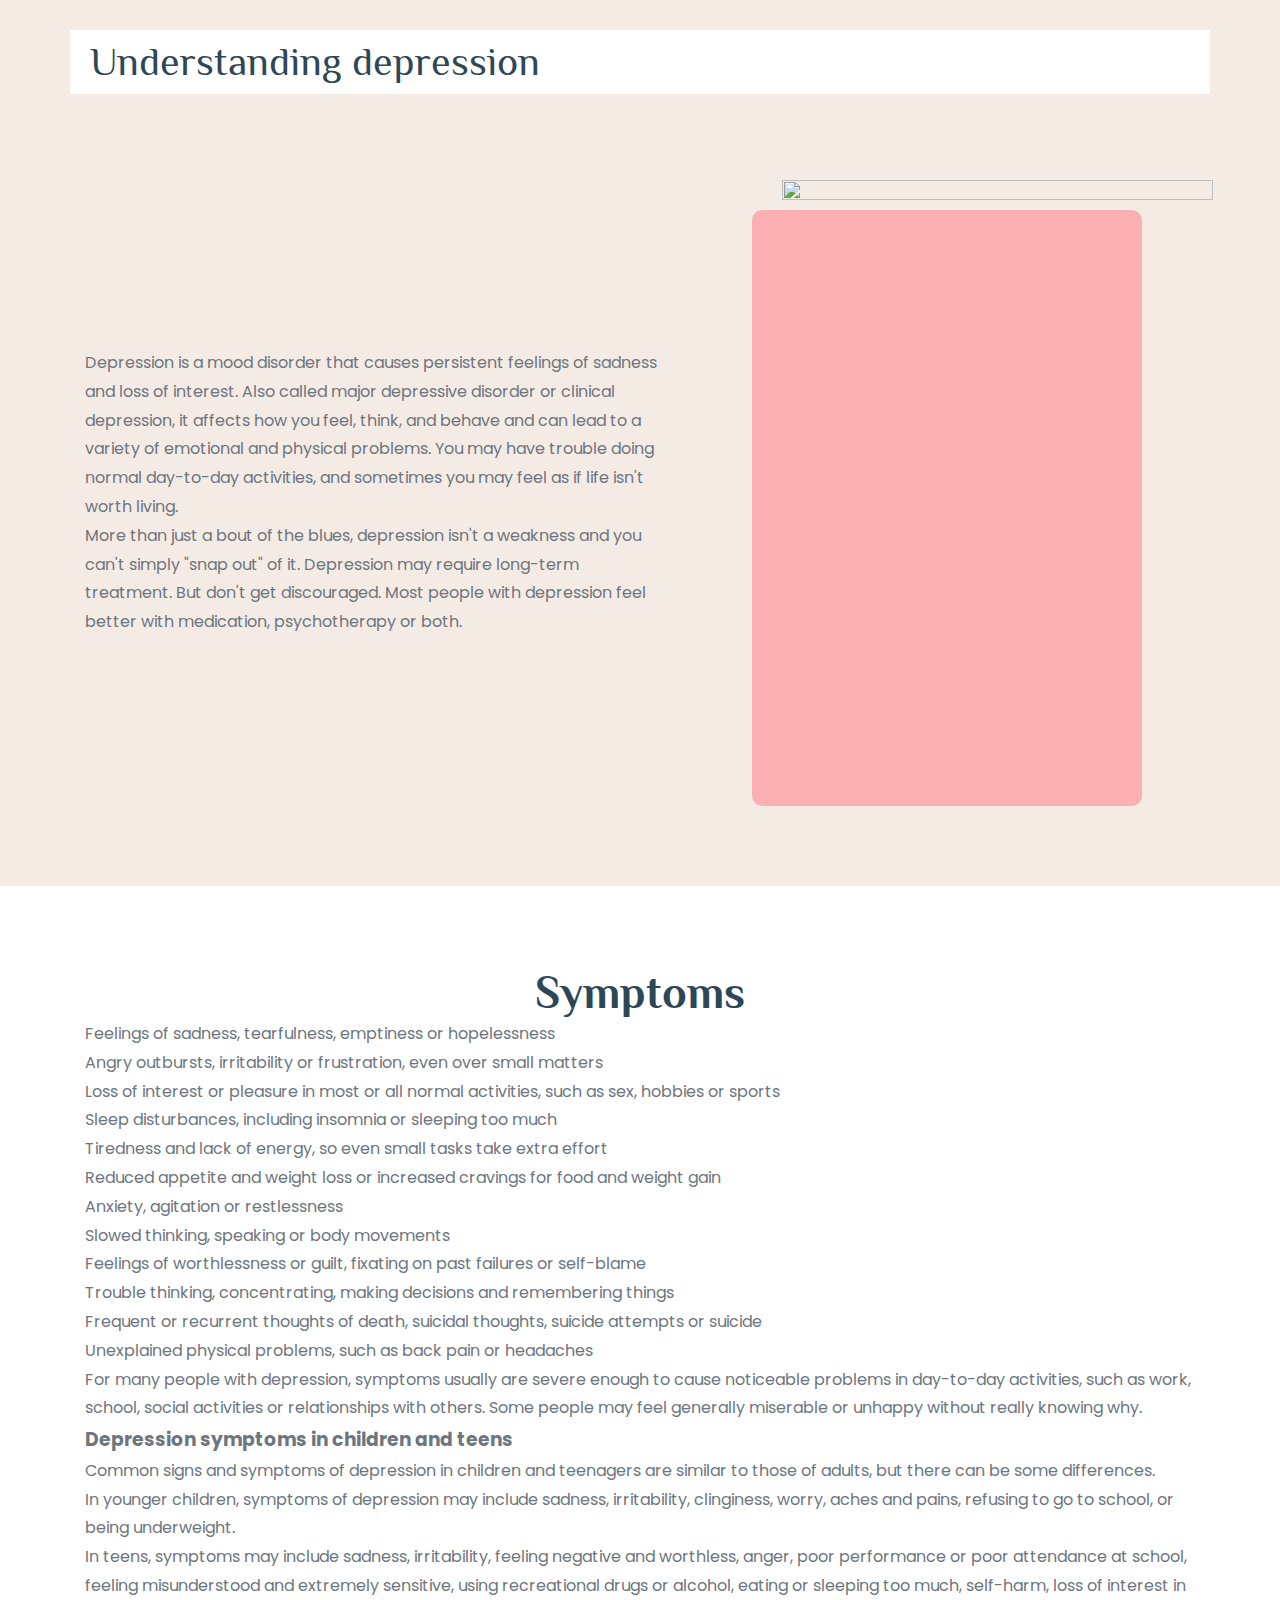
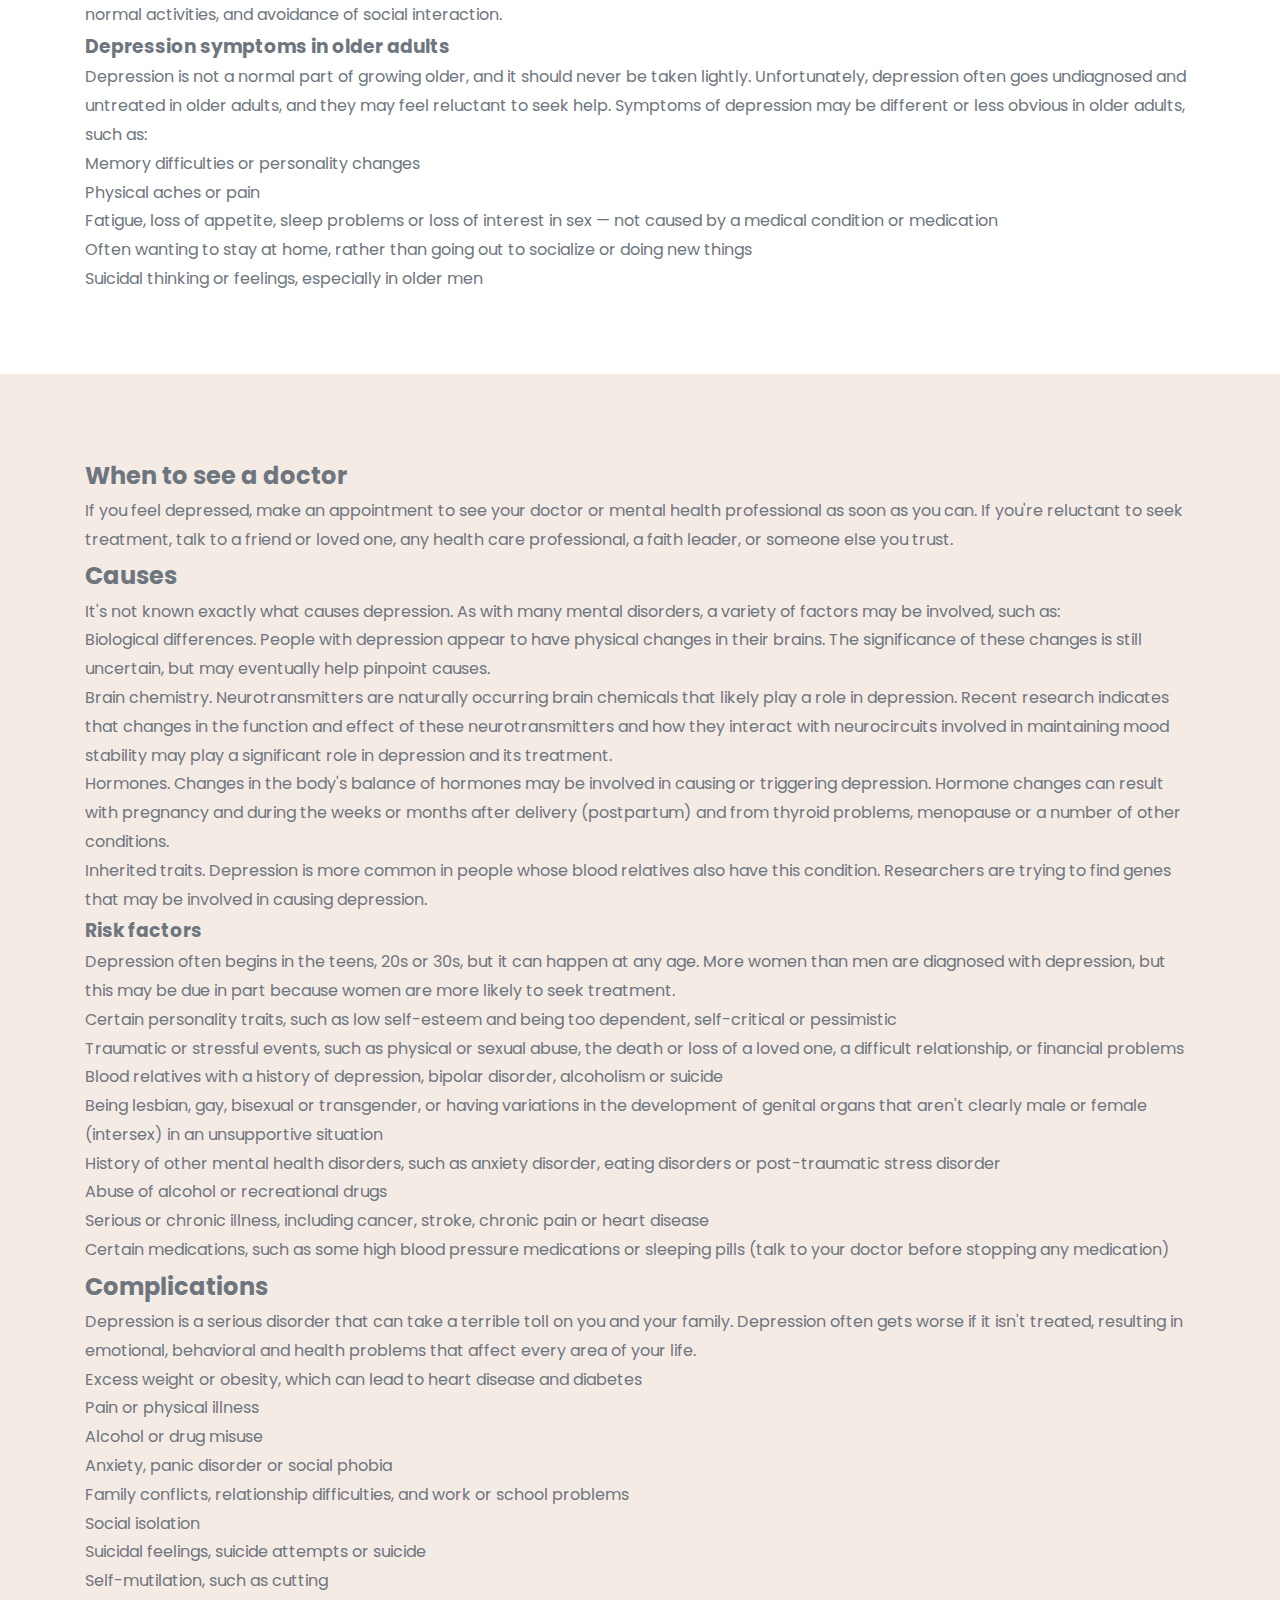
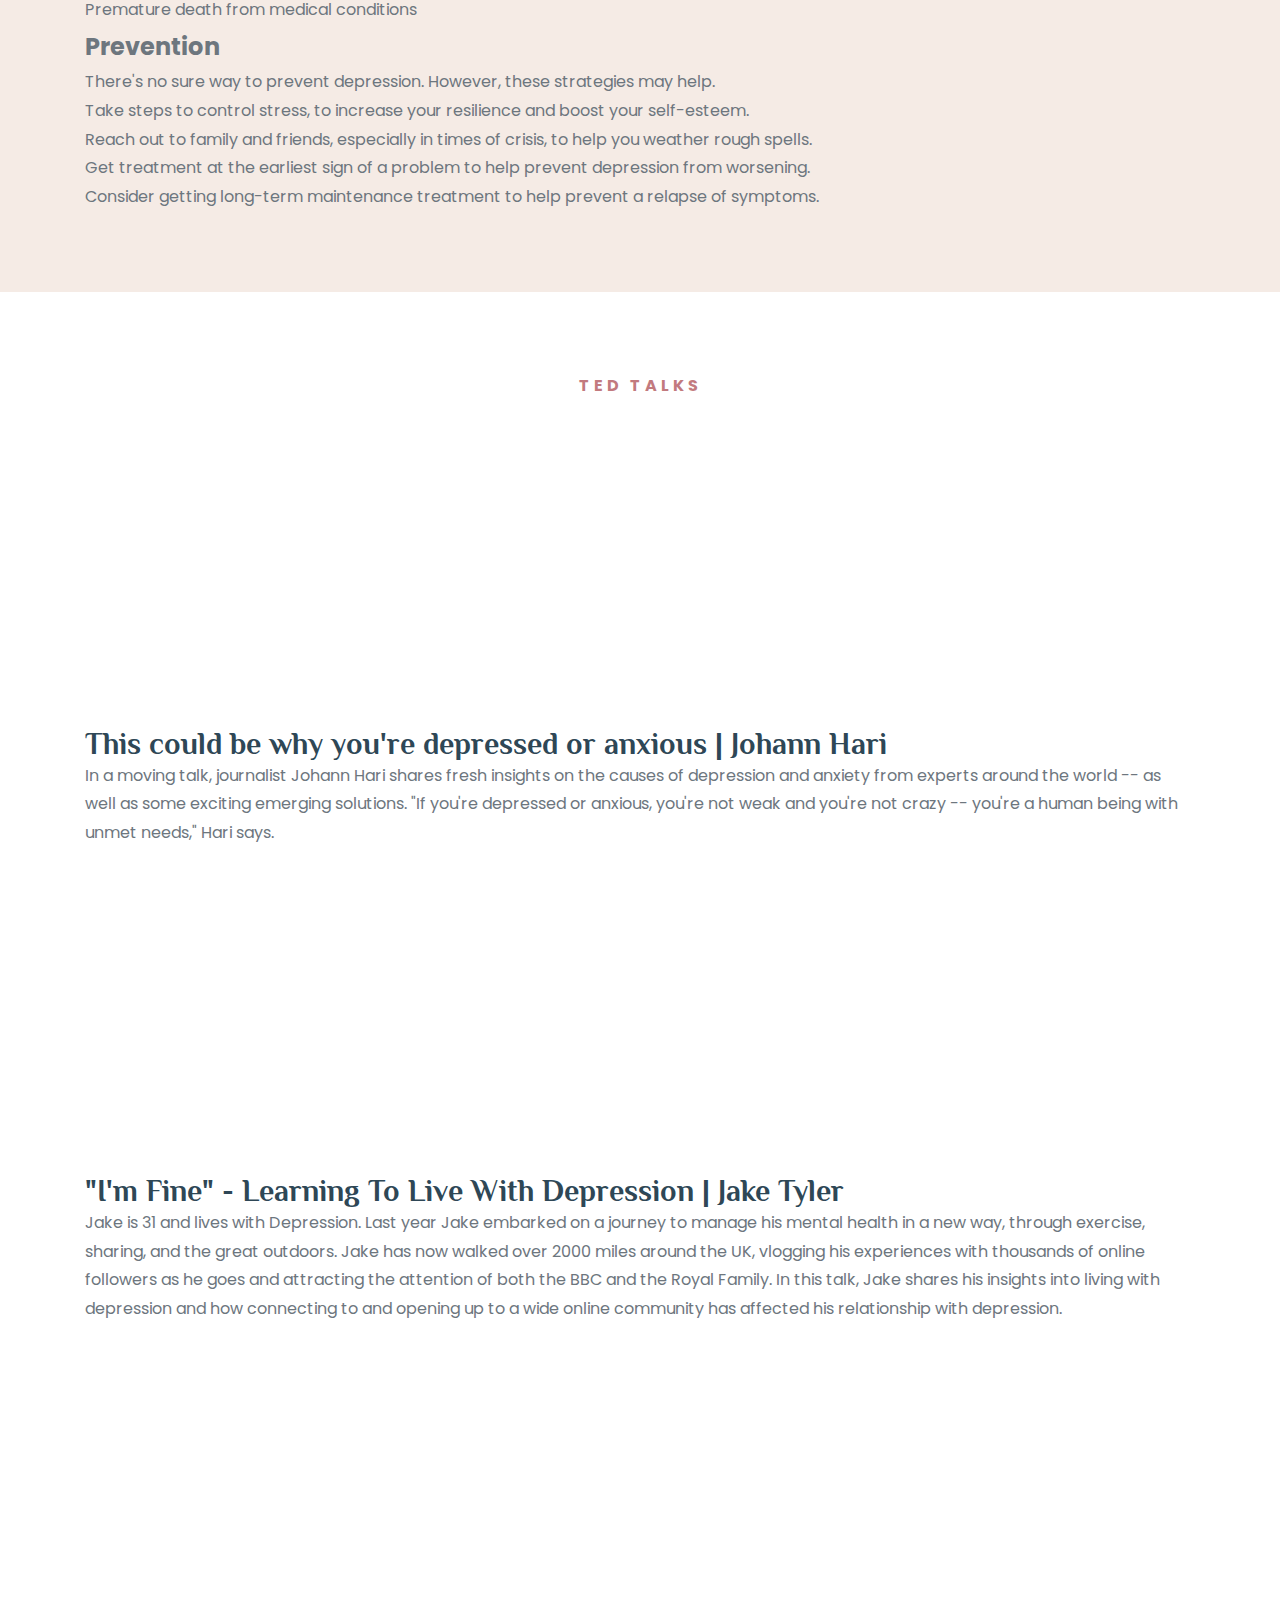
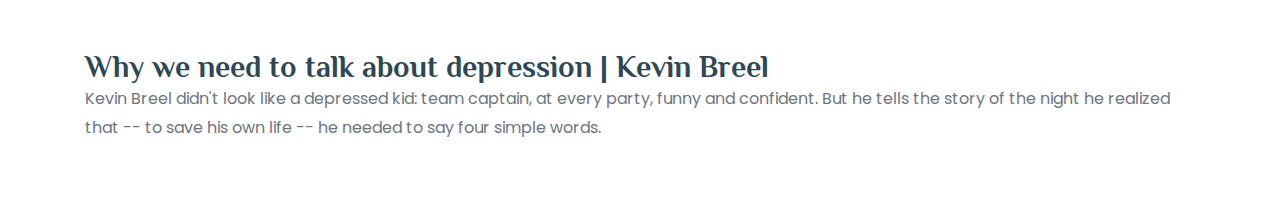
==== depression.html @ 1f4d0937 "Add files via upload" ====
<!DOCTYPE html>
<html lang="en">

<head>
  <meta charset="UTF-8">
  <meta http-equiv="X-UA-Compatible" content="IE=edge">
  <meta name="viewport" content="width=device-width, initial-scale=1.0">

  <!-- 
    - primary meta tags
  -->
  <title>depression</title>
  <meta name="title" content="Understanding depression">
  <meta name="description"
    content="understanding depression">

  <!-- 
    - favicon
  -->
  <link rel="shortcut icon" href="./favicon.svg" type="image/svg+xml">

  <!-- 
    - custom css link
  -->
  <link rel="stylesheet" href="css/cssforblog.css">

  <!-- 
    - google font link
  -->
  <link rel="preconnect" href="https://fonts.googleapis.com">
  <link rel="preconnect" href="https://fonts.gstatic.com" crossorigin>
  <link
    href="https://fonts.googleapis.com/css2?family=Philosopher:wght@400;700&family=Poppins:wght@400;500;600&display=swap"
    rel="stylesheet">

  <!-- 
    - preload image
  -->
  <link rel="preload" as="image" href="./assets/images/hero-banner.png">

</head>

<body>

  <!-- 
    - #HEADER
  -->

  <header class="header" data-header>
    <div class="container">

      <a href="#" class="logo">Understanding depression</a>


      <button class="nav-toggle-btn" aria-label="toggle menu" data-nav-toggler>
        <ion-icon name="menu-outline" aria-hidden="true" class="open"></ion-icon>

        <ion-icon name="close-outline" aria-hidden="true" class="close"></ion-icon>
      </button>

    </div>
  </header>





  <main>
    <article>

      <!-- 
        - #HERO
      -->

      <section class="section hero" id="home" aria-label="home">
        <div class="container">

          <div class="hero-content">
            <p class="section-text"><p>Depression is a mood disorder that causes persistent feelings of sadness and loss of interest. Also called major depressive disorder or clinical depression, it affects how you feel, think, and behave and can lead to a variety of emotional and physical problems. You may have trouble doing normal day-to-day activities, and sometimes you may feel as if life isn't worth living.</p>

            <p>More than just a bout of the blues, depression isn't a weakness and you can't simply "snap out" of it. Depression may require long-term treatment. But don't get discouraged. Most people with depression feel better with medication, psychotherapy or both.</p>
              </p>

          </div>

          <div class="hero-banner has-before">
            <img src="https://intermountainhealthcare.org/-/media/images/images-sc9/medical-specialties/behavioral-health/depression-illustration.ashx?h=1600&iar=0&w=2400" width="431" height="596"
              >

          
          </div>

        </div>
      </section>





      <!-- 
        - #BENEFITS
      -->
      <section class="section symptoms" id="symptoms" aria-label="symptoms">
    <div class="container">

        <h2 class="h2 section-title">Symptoms</h2>

        <ul>
            <li>Feelings of sadness, tearfulness, emptiness or hopelessness</li>
            <li>Angry outbursts, irritability or frustration, even over small matters</li>
            <li>Loss of interest or pleasure in most or all normal activities, such as sex, hobbies or sports</li>
            <li>Sleep disturbances, including insomnia or sleeping too much</li>
            <li>Tiredness and lack of energy, so even small tasks take extra effort</li>
            <li>Reduced appetite and weight loss or increased cravings for food and weight gain</li>
            <li>Anxiety, agitation or restlessness</li>
            <li>Slowed thinking, speaking or body movements</li>
            <li>Feelings of worthlessness or guilt, fixating on past failures or self-blame</li>
            <li>Trouble thinking, concentrating, making decisions and remembering things</li>
            <li>Frequent or recurrent thoughts of death, suicidal thoughts, suicide attempts or suicide</li>
            <li>Unexplained physical problems, such as back pain or headaches</li>
        </ul>

        <p>For many people with depression, symptoms usually are severe enough to cause noticeable problems in day-to-day activities, such as work, school, social activities or relationships with others. Some people may feel generally miserable or unhappy without really knowing why.</p>

        <h3>Depression symptoms in children and teens</h3>
        <p>Common signs and symptoms of depression in children and teenagers are similar to those of adults, but there can be some differences.</p>

        <ul>
            <li>In younger children, symptoms of depression may include sadness, irritability, clinginess, worry, aches and pains, refusing to go to school, or being underweight.</li>
            <li>In teens, symptoms may include sadness, irritability, feeling negative and worthless, anger, poor performance or poor attendance at school, feeling misunderstood and extremely sensitive, using recreational drugs or alcohol, eating or sleeping too much, self-harm, loss of interest in normal activities, and avoidance of social interaction.</li>
        </ul>

        <h3>Depression symptoms in older adults</h3>
        <p>Depression is not a normal part of growing older, and it should never be taken lightly. Unfortunately, depression often goes undiagnosed and untreated in older adults, and they may feel reluctant to seek help. Symptoms of depression may be different or less obvious in older adults, such as:</p>

        <ul>
            <li>Memory difficulties or personality changes</li>
            <li>Physical aches or pain</li>
            <li>Fatigue, loss of appetite, sleep problems or loss of interest in sex — not caused by a medical condition or medication</li>
            <li>Often wanting to stay at home, rather than going out to socialize or doing new things</li>
            <li>Suicidal thinking or feelings, especially in older men</li>
        </ul>
    </div>
</section>

<section class="section information" id="information" aria-label="information">
  <div class="container">

      <h2>When to see a doctor</h2>
      <p>If you feel depressed, make an appointment to see your doctor or mental health professional as soon as you can. If you're reluctant to seek treatment, talk to a friend or loved one, any health care professional, a faith leader, or someone else you trust.</p>

      <h2>Causes</h2>
      <p>It's not known exactly what causes depression. As with many mental disorders, a variety of factors may be involved, such as:</p>
      <ul>
          <li>Biological differences. People with depression appear to have physical changes in their brains. The significance of these changes is still uncertain, but may eventually help pinpoint causes.</li>
          <li>Brain chemistry. Neurotransmitters are naturally occurring brain chemicals that likely play a role in depression. Recent research indicates that changes in the function and effect of these neurotransmitters and how they interact with neurocircuits involved in maintaining mood stability may play a significant role in depression and its treatment.</li>
          <li>Hormones. Changes in the body's balance of hormones may be involved in causing or triggering depression. Hormone changes can result with pregnancy and during the weeks or months after delivery (postpartum) and from thyroid problems, menopause or a number of other conditions.</li>
          <li>Inherited traits. Depression is more common in people whose blood relatives also have this condition. Researchers are trying to find genes that may be involved in causing depression.</li>
      </ul>

      <h3>Risk factors</h3>
      <p>Depression often begins in the teens, 20s or 30s, but it can happen at any age. More women than men are diagnosed with depression, but this may be due in part because women are more likely to seek treatment.</p>
      <ul>
          <li>Certain personality traits, such as low self-esteem and being too dependent, self-critical or pessimistic</li>
          <li>Traumatic or stressful events, such as physical or sexual abuse, the death or loss of a loved one, a difficult relationship, or financial problems</li>
          <li>Blood relatives with a history of depression, bipolar disorder, alcoholism or suicide</li>
          <li>Being lesbian, gay, bisexual or transgender, or having variations in the development of genital organs that aren't clearly male or female (intersex) in an unsupportive situation</li>
          <li>History of other mental health disorders, such as anxiety disorder, eating disorders or post-traumatic stress disorder</li>
          <li>Abuse of alcohol or recreational drugs</li>
          <li>Serious or chronic illness, including cancer, stroke, chronic pain or heart disease</li>
          <li>Certain medications, such as some high blood pressure medications or sleeping pills (talk to your doctor before stopping any medication)</li>
      </ul>

      <h2>Complications</h2>
      <p>Depression is a serious disorder that can take a terrible toll on you and your family. Depression often gets worse if it isn't treated, resulting in emotional, behavioral and health problems that affect every area of your life.</p>
      <ul>
          <li>Excess weight or obesity, which can lead to heart disease and diabetes</li>
          <li>Pain or physical illness</li>
          <li>Alcohol or drug misuse</li>
          <li>Anxiety, panic disorder or social phobia</li>
          <li>Family conflicts, relationship difficulties, and work or school problems</li>
          <li>Social isolation</li>
          <li>Suicidal feelings, suicide attempts or suicide</li>
          <li>Self-mutilation, such as cutting</li>
          <li>Premature death from medical conditions</li>
      </ul>

      <h2>Prevention</h2>
      <p>There's no sure way to prevent depression. However, these strategies may help.</p>
      <ul>
          <li>Take steps to control stress, to increase your resilience and boost your self-esteem.</li>
          <li>Reach out to family and friends, especially in times of crisis, to help you weather rough spells.</li>
          <li>Get treatment at the earliest sign of a problem to help prevent depression from worsening.</li>
          <li>Consider getting long-term maintenance treatment to help prevent a relapse of symptoms.</li>
      </ul>

  </div>
</section>










  
      <section class="section tedtalks" id="tedtalks" aria-label="tedtalks">
        <div class="container">
    
            <p class="section-subtitle">TED Talks</p>
    
            <ul >
    
                <li>
                    <div class="tedtalk-card">
                        <div class="video-container">
                            <iframe width="560" height="315" src="https://www.youtube.com/embed/MB5IX-np5fE" frameborder="0" allowfullscreen></iframe>
                        </div>
                        <div class="card-content">
                            <h3 class="h3 card-title">This could be why you're depressed or anxious | Johann Hari</h3>
                            <p class="card-text">
                                In a moving talk, journalist Johann Hari shares fresh insights on the causes of depression and anxiety from experts around the world -- as well as some exciting emerging solutions. "If you're depressed or anxious, you're not weak and you're not crazy -- you're a human being with unmet needs," Hari says.
                            </p>
                        </div>
                    </div>
                </li>
    
                <li>
                    <div class="tedtalk-card">
                        <div class="video-container">
                            <iframe width="560" height="315" src="https://www.youtube.com/embed/IDPDEKtd2yM" frameborder="0" allowfullscreen></iframe>
                        </div>
                        <div class="card-content">
                            <h3 class="h3 card-title">"I'm Fine" - Learning To Live With Depression | Jake Tyler</h3>
                            <p class="card-text">
                                Jake is 31 and lives with Depression. Last year Jake embarked on a journey to manage his mental health in a new way, through exercise, sharing, and the great outdoors. Jake has now walked over 2000 miles around the UK, vlogging his experiences with thousands of online followers as he goes and attracting the attention of both the BBC and the Royal Family. In this talk, Jake shares his insights into living with depression and how connecting to and opening up to a wide online community has affected his relationship with depression.
                            </p>
                        </div>
                    </div>
                </li>
    
                <li>
                    <div class="tedtalk-card">
                        <div class="video-container">
                            <iframe width="560" height="315" src="https://www.youtube.com/embed/-Qe8cR4Jl10" frameborder="0" allowfullscreen></iframe>
                        </div>
                        <div class="card-content">
                            <h3 class="h3 card-title">Why we need to talk about depression | Kevin Breel</h3>
                            <p class="card-text">
                                Kevin Breel didn't look like a depressed kid: team captain, at every party, funny and confident. But he tells the story of the night he realized that -- to save his own life -- he needed to say four simple words.
                            </p>
                        </div>
                    </div>
                </li>
    
            </ul>
    
        </div>
    </section>

 
    </article>
  </main>

  <!-- 
    - custom js link
  -->
  <script src="./assets/js/script.js" defer></script>

  <!-- 
    - ionicon link
  -->
  <script type="module" src="https://unpkg.com/ionicons@5.5.2/dist/ionicons/ionicons.esm.js"></script>
  <script nomodule src="https://unpkg.com/ionicons@5.5.2/dist/ionicons/ionicons.js"></script>

</body>

</html>
---- css/cssforblog.css ----
/*-----------------------------------*\
  #style.css
\*-----------------------------------*/

/**
 * copyright 2022 codewithsadee
 */





/*-----------------------------------*\
  #CUSTOM PROPERTY
\*-----------------------------------*/

:root {

  /**
   * colors
   */

  --chinese-violet_30: hsla(304, 14%, 46%, 0.3);
  --chinese-violet: hsl(304, 14%, 46%);
  --sonic-silver: hsl(208, 7%, 46%);
  --old-rose_30: hsla(357, 37%, 62%, 0.3);
  --ghost-white: hsl(233, 33%, 95%);
  --light-pink: hsl(357, 93%, 84%);
  --light-gray: hsl(0, 0%, 80%);
  --old-rose: hsl(357, 37%, 62%);
  --seashell: hsl(20, 43%, 93%);
  --charcoal: hsl(203, 30%, 26%);
  --white: hsl(0, 0%, 100%);

  /**
   * typography
   */

  --ff-philosopher: 'Philosopher', sans-serif;
  --ff-poppins: 'Poppins', sans-serif;

  --fs-1: 4rem;
  --fs-2: 3.2rem;
  --fs-3: 2.7rem;
  --fs-4: 2.4rem;
  --fs-5: 2.2rem;
  --fs-6: 2rem;
  --fs-7: 1.8rem;

  --fw-500: 500;
  --fw-700: 700;

  /**
   * spacing
   */

  --section-padding: 80px;

  /**
   * shadow
   */

  --shadow-1: 4px 6px 10px hsla(231, 94%, 7%, 0.06);
  --shadow-2: 2px 0 15px 5px hsla(231, 94%, 7%, 0.06);
  --shadow-3: 3px 3px var(--chinese-violet);
  --shadow-4: 5px 5px var(--chinese-violet);

  /**
   * radius
   */

  --radius-5: 5px;
  --radius-10: 10px;

  /**
   * clip path
   */

  --polygon: polygon(100% 29%,100% 100%,19% 99%,0 56%);

  /**
   * transition
   */

  --transition-1: 0.25s ease;
  --transition-2: 0.5s ease;
  --cubic-out: cubic-bezier(0.33, 0.85, 0.4, 0.96);

}





/*-----------------------------------*\
  #RESET
\*-----------------------------------*/

*,
*::before,
*::after {
  margin: 0;
  padding: 0;
  box-sizing: border-box;
}

li { list-style: none; }

a,
img,
span,
data,
input,
button,
textarea,
ion-icon { display: block; }

a {
  color: inherit;
  text-decoration: none;
}

img { height: auto; }

input,
button,
textarea {
  background: none;
  border: none;
  font: inherit;
}

input,
textarea { width: 100%; }

button { cursor: pointer; }

address { font-style: normal; }

ion-icon { pointer-events: none; }

html {
  font-family: var(--ff-poppins);
  font-size: 10px;
  scroll-behavior: smooth;
}

body {
  background-color: var(--white);
  color: var(--sonic-silver);
  font-size: 1.6rem;
  line-height: 1.8;
}

:focus-visible { outline-offset: 4px; }

::selection {
  background-color: var(--old-rose);
  color: var(--white);
}

::-webkit-scrollbar { width: 10px; }

::-webkit-scrollbar-track { background-color: hsl(0, 0%, 98%); }

::-webkit-scrollbar-thumb { background-color: hsl(0, 0%, 80%); }

::-webkit-scrollbar-thumb:hover { background-color: hsl(0, 0%, 70%); }





/*-----------------------------------*\
  #REUSED STYLE
\*-----------------------------------*/

.container { padding-inline: 15px; }

.section { padding-block: var(--section-padding); }

.section:nth-child(odd) { background-color: var(--seashell); }

.section-subtitle {
  color: var(--old-rose);
  text-transform: uppercase;
  font-weight: var(--fw-700);
  letter-spacing: 4px;
  text-align: center;
}

.h1,
.h2,
.h3,
.tab-text {
  color: var(--charcoal);
  font-family: var(--ff-philosopher);
  line-height: 1.2;
}

.h1 { font-size: var(--fs-2); }

.h2 { font-size: var(--fs-3); }

.h3 { font-size: var(--fs-5); }

.section-text { font-size: var(--fs-7); }

.w-100 { width: 100%; }

.has-before,
.has-after {
  position: relative;
  z-index: 1;
}

.has-before::before,
.has-after::after {
  content: "";
  position: absolute;
}

.section-title { text-align: center; }

.grid-list {
  display: grid;
  gap: 25px;
}

.btn-link {
  color: var(--old-rose);
  font-weight: var(--fw-500);
  display: flex;
  align-items: center;
  gap: 5px;
  transition: var(--transition-1);
}

.btn-link:is(:hover, :focus) { color: var(--chinese-violet); }

.has-underline {
  position: relative;
  margin-block-end: 60px;
}

.has-underline .span {
  height: 2px;
  background-color: var(--old-rose_30);
  width: 200px;
  margin-inline: auto;
  margin-block-start: 30px;
}

.has-underline .has-before::before {
  width: 18px;
  height: 18px;
  top: 2px;
  left: 45%;
  transform: translateY(-50%) rotate(45deg);
  background-color: var(--old-rose_30);
  box-shadow: 7px -7px var(--old-rose_30);
}

.btn {
  padding: 12px 30px;
  transition: var(--transition-1);
}

.btn-primary {
  background-color: var(--old-rose);
  color: var(--white);
}

.btn-primary:is(:hover, :focus) { background-color: var(--chinese-violet); }

.btn-secondary {
  border: 1px solid var(--old-rose);
  color: var(--old-rose);
}

.btn-secondary:is(:hover, :focus) {
  background-color: var(--old-rose);
  color: var(--white);
}

.img-holder {
  aspect-ratio: var(--width) / var(--height);
  background-color: var(--light-gray);
}

.img-cover {
  width: 100%;
  height: 100%;
  object-fit: cover;
}





/*-----------------------------------*\
  #HEADER
\*-----------------------------------*/

.header {
  background-color: var(--white);
  position: absolute;
  top: 10px;
  right: 10px;
  left: 10px;
  padding-block: 12px;
  z-index: 4;
  transition: var(--transition-2);
}

.header.active {
  position: fixed;
  top: 0;
  right: 0;
  left: 0;
  filter: drop-shadow(var(--shadow-1));
  transform: translateY(-100%);
  transition: none;
  animation: slideIn 0.5s ease forwards;
}

@keyframes slideIn {
  0% { transform: translateY(-100%); }
  100% { transform: translateY(0); }
}

.header .container {
  display: flex;
  justify-content: space-between;
  align-items: center;
}

.logo {
  font-family: var(--ff-philosopher);
  font-size: 4rem;
  color: var(--charcoal);
  line-height: 1;
}

.nav-toggle-btn {
  font-size: 40px;
  color: var(--charcoal);
}

.nav-toggle-btn ion-icon { --ionicon-stroke-width: 20px; }

.nav-toggle-btn.active .open,
.nav-toggle-btn .close { display: none; }

.nav-toggle-btn .open,
.nav-toggle-btn.active .close { display: block; }

.navbar {
  position: absolute;
  top: 100%;
  left: 0;
  width: 100%;
  background-color: var(--white);
  padding-inline: 15px;
  max-height: 0;
  overflow: hidden;
  visibility: hidden;
  transition: 0.25s var(--cubic-out);
}

.navbar.active {
  max-height: 300px;
  visibility: visible;
  transition-duration: 0.5s;
}

.navbar-list { margin-block-end: 10px; }

.navbar-link {
  color: var(--charcoal);
  padding-block: 8px;
  line-height: 1.5;
  transition: var(--transition-1);
}

.navbar-link:is(:hover, :focus) { color: var(--old-rose); }





/*-----------------------------------*\
  #HERO
\*-----------------------------------*/

.hero {
  padding-block-start: calc(var(--section-padding) + 60px);
  text-align: center;
}

.hero .container {
  display: grid;
  gap: 60px;
}

.hero .hero-title { margin-block: 10px 25px; }

.hero-banner {
  padding-inline-start: 30px;
  padding-block-end: 30px;
  max-width: 420px;
  margin-inline: auto;
}

.hero-banner .w-100 { border-radius: 10px 30px; }

.hero-banner::before {
  top: 30px;
  right: 30px;
  bottom: 0;
  left: 0;
  background-color: var(--light-pink);
  border-radius: var(--radius-10);
  z-index: -1;
}




/*-----------------------------------*\
  #BENEFITS
\*-----------------------------------*/

.benefits .section-text {
  text-align: center;
  margin-block: 8px 25px;
}

.benefits-card {
  padding: 25px;
  box-shadow: var(--shadow-2);
  border-radius: var(--radius-5);
  overflow: hidden;
  transition: var(--transition-2);
}

.benefits-card::before,
.benefits-card::after {
  bottom: 0;
  right: 0;
  clip-path: var(--polygon);
  transition: var(--transition-2);
}

.benefits-card::before {
  width: 80px;
  height: 80px;
  background-color: var(--old-rose_30);
  transform: translateY(60px);
}

.benefits-card::after {
  width: 70px;
  height: 70px;
  background-color: var(--chinese-violet_30);
  transform: translateY(65px);
}

.benefits-card:is(:hover, :focus-within) { transform: translateY(-10px); }

.benefits-card:is(:hover, :focus-within)::before,
.benefits-card:is(:hover, :focus-within)::after { transform: translateY(0); }

.benefits-card:is(:hover, :focus-within)::after { transition-delay: 0.1s; }

.benefits-card .card-icon {
  background-color: var(--old-rose);
  max-width: max-content;
  padding: 10px;
  box-shadow: var(--shadow-3);
  transition: var(--transition-1);
}

.benefits-card:is(:hover, :focus) .card-icon { box-shadow: none; }

.benefits-card .card-title { margin-block: 20px 15px; }

.benefits-card .btn-link { margin-block-start: 15px; }





/*-----------------------------------*\
  #CHAPTERS
\*-----------------------------------*/

.chapter-card {
  height: 100%;
  background-color: var(--white);
  padding: 25px;
  border-radius: var(--radius-5);
  box-shadow: var(--shadow-2);
  transition: var(--transition-2);
}

.chapter-card:is(:hover, :focus-within) { transform: translateY(-10px); }

.chapter-card .card-title { margin-block-end: 15px; }





/*-----------------------------------*\
  #PREVIEW
\*-----------------------------------*/

.tab-list {
  display: flex;
  flex-direction: column;
  gap: 10px;
}

.tab-card {
  position: relative;
  height: 60px;
  background-color: var(--seashell);
  border-radius: var(--radius-10);
  box-shadow: var(--shadow-3);
  display: grid;
  place-content: center;
  overflow: hidden;
  cursor: pointer;
  transition: var(--transition-1);
}

.tab-card .w-100 {
  pointer-events: none;
  opacity: 0;
  transition: var(--transition-2);
}

.tab-card.active .w-100 { opacity: 1; }

.tab-card.active {
  height: 40vh;
  box-shadow: none;
}

.tab-text {
  font-size: var(--fs-4);
  position: absolute;
  top: 50%;
  left: 50%;
  transform: translate(-50%, -50%);
}

.tab-card.active .tab-text { display: none; }





/*-----------------------------------*\
  #PRICING
\*-----------------------------------*/

.pricing-card {
  padding: 40px 50px;
  background-color: var(--white);
  text-align: center;
  transition: var(--transition-2);
}

.pricing-card:is(:hover, :focus-within),
.pricing-card.bundle { box-shadow: var(--shadow-4); }

.pricing-card:is(:hover, :focus-within) { transform: translateY(-10px); }

.pricing-card .price {
  font-family: var(--ff-philosopher);
  font-size: var(--fs-1);
  color: var(--charcoal);
  font-weight: var(--fw-700);
  margin-block-start: 10px;
}

.pricing-card-list { margin-block: 20px 40px; }

.pricing-card-list .card-item:not(:last-child) { border-block-end: 1px solid var(--ghost-white); }

.pricing-card .card-text { padding-block: 10px; }

.pricing-card .btn { margin-inline: auto; }





/*-----------------------------------*\
  #AUTHOR
\*-----------------------------------*/

.author { background-color: var(--seashell); }

.author .container {
  display: grid;
  gap: 40px;
}

.author :is(.section-subtitle, .section-title) { text-align: left; }

.author-content {
  background-color: var(--white);
  padding: 30px;
}

.author-name {
  font-size: var(--fs-6);
  margin-block-end: 30px;
}

.author .section-text { font-size: unset; }


/*-----------------------------------*\
  #MEDIA QUERIES
\*-----------------------------------*/

/**
 * responsive for large than 575px screen
 */

@media (min-width: 575px) {

  /**
   * CUSTOM PROPERTY
   */

  :root {

    /**
     * typography
     */

    --fs-2: 4.5rem;
    --fs-3: 3.5rem;
    --fs-5: 2.5rem;

  }



  /**
   * REUSED STYLE
   */

  .container,
  .header,
  .navbar {
    max-width: 540px;
    width: 100%;
    margin-inline: auto;
  }

  .section-text { --fs-7: 2rem; }



  /**
   * HEADER
   */

  .header { top: 30px; }

  .header.active { max-width: unset; }

  .navbar {
    left: 50%;
    transform: translateX(-50%);
  }





  /**
   * CONTACT
   */

  .social-list-title { --fs-6: 2.2rem; }

  .social-link {
    font-size: 25px;
    padding: 8px;
  }

}





/**
 * responsive for large than 768px screen
 */

@media (min-width: 768px) {

  /**
   * CUSTOM PROPERTY
   */

  :root {

    /**
     * typography
     */

    --fs-2: 4.8rem;

  }



  /**
   * REUSED STYLE
   */

  .container,
  .header,
  .navbar { max-width: 720px; }

  .grid-list { grid-template-columns: 1fr 1fr; }



  /**
   * HERO
   */

  .hero {
    padding-block-start: calc(var(--section-padding) + 100px);
    text-align: left;
  }

  .hero .container {
    grid-template-columns: 1fr 0.8fr;
    align-items: center;
  }

  .hero .section-subtitle { text-align: left; }



  /**
   * BENEFITS
   */

  .benefits :is(.section-title, .section-text) { text-align: left; }

  .benefits-content { grid-column: 1 / 3; }



  /**
   * CHAPTERS, PRICING
   */

  :is(.chapters, .pricing) .grid-list li:last-child {
    grid-column: 1 / 3;
    max-width: calc(50% - 12.5px);
    width: 100%;
    margin-inline: auto;
  }




  /**
   * AUTHOR
   */

  .author .h2 { --fs-3: 4.2rem; }







}





/**
 * responsive for large than 992px screen
 */

@media (min-width: 992px) {

  /**
   * CUSTOM PROPERTY
   */

  :root {

    /**
     * typography
     */

    --fs-2: 5.4rem;
    --fs-3: 4rem;

  }



  /**
   * REUSED STYLE
   */

  .container,
  .header,
  .navbar { max-width: 960px; }

  .grid-list { grid-template-columns: repeat(3, 1fr); }



  /**
   * HEADER
   */

  .header .container { padding-inline: 20px 30px; }

  .nav-toggle-btn { display: none; }

  .navbar,
  .navbar.active { all: unset; }

  .navbar-list {
    margin-block-end: 0;
    display: flex;
    gap: 30px;
  }



  /**
   * BENEFITS
   */

  .benefits .grid-list {
    grid-template-columns: repeat(4, 1fr);
    align-items: center;
  }

  .benefits-content { max-width: 80%; }



  /**
   * CHAPTER, PRICING
   */

  :is(.chapters, .pricing) .grid-list li:last-child { all: unset; }



  /**
   * AUTHOR
   */

  .author .container {
    grid-template-columns: 0.6fr 1fr;
    gap: 0;
  }

  .author-content {
    margin-block-start: 40px;
    margin-inline-start: -30px;
    padding-block-end: 70px;
  }


; }


/**
 * responsive for large than 1200px screen
 */

@media (min-width: 1200px) {

  /**
   * CUSTOM PROPERTY
   */

  :root {

    /**
     * typography
     */

    --fs-2: 6rem;
    --fs-3: 4.5rem;
    --fs-4: 3rem;
    --fs-5: 3rem;

  }



  /**
   * REUSED STYLE
   */

  .container,
  .header,
  .navbar { max-width: 1140px; }

  /**
   * AUTHOR
   */

  .author-content { padding: 85px 60px 115px; }
}
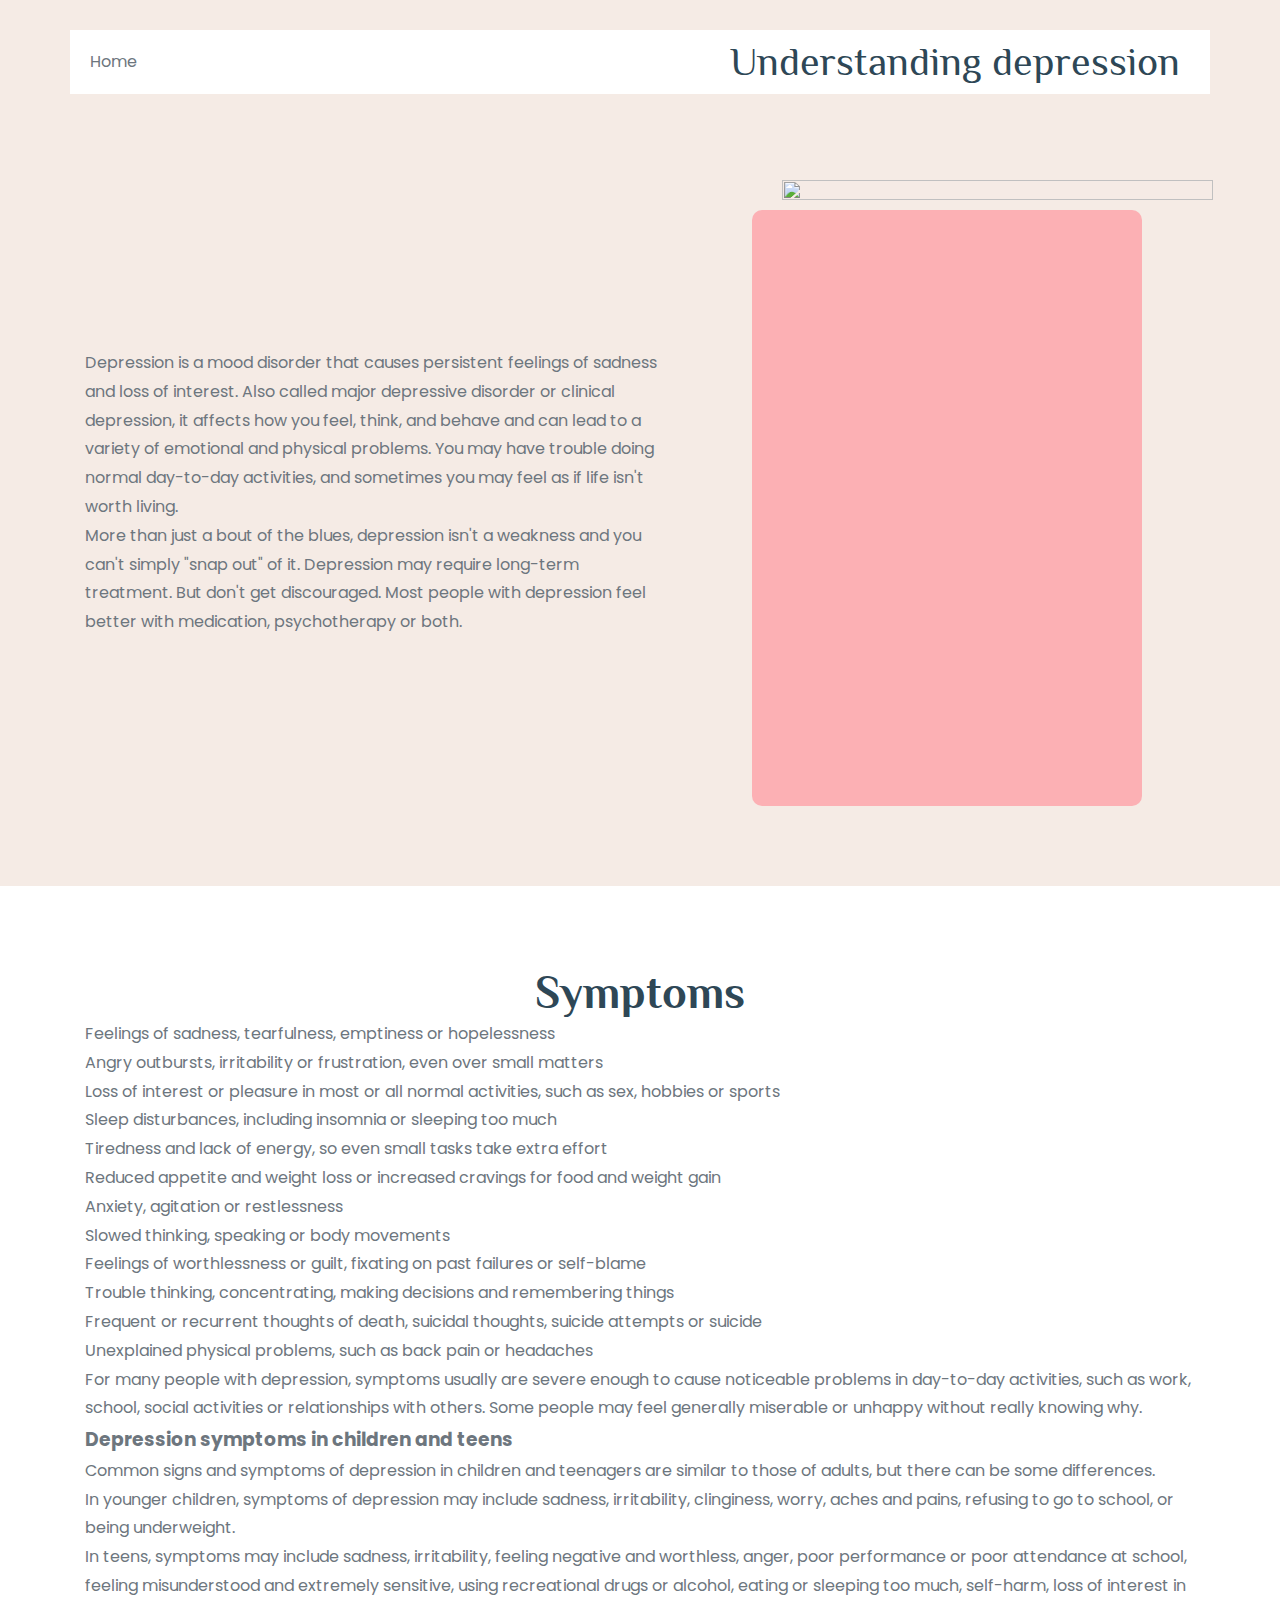
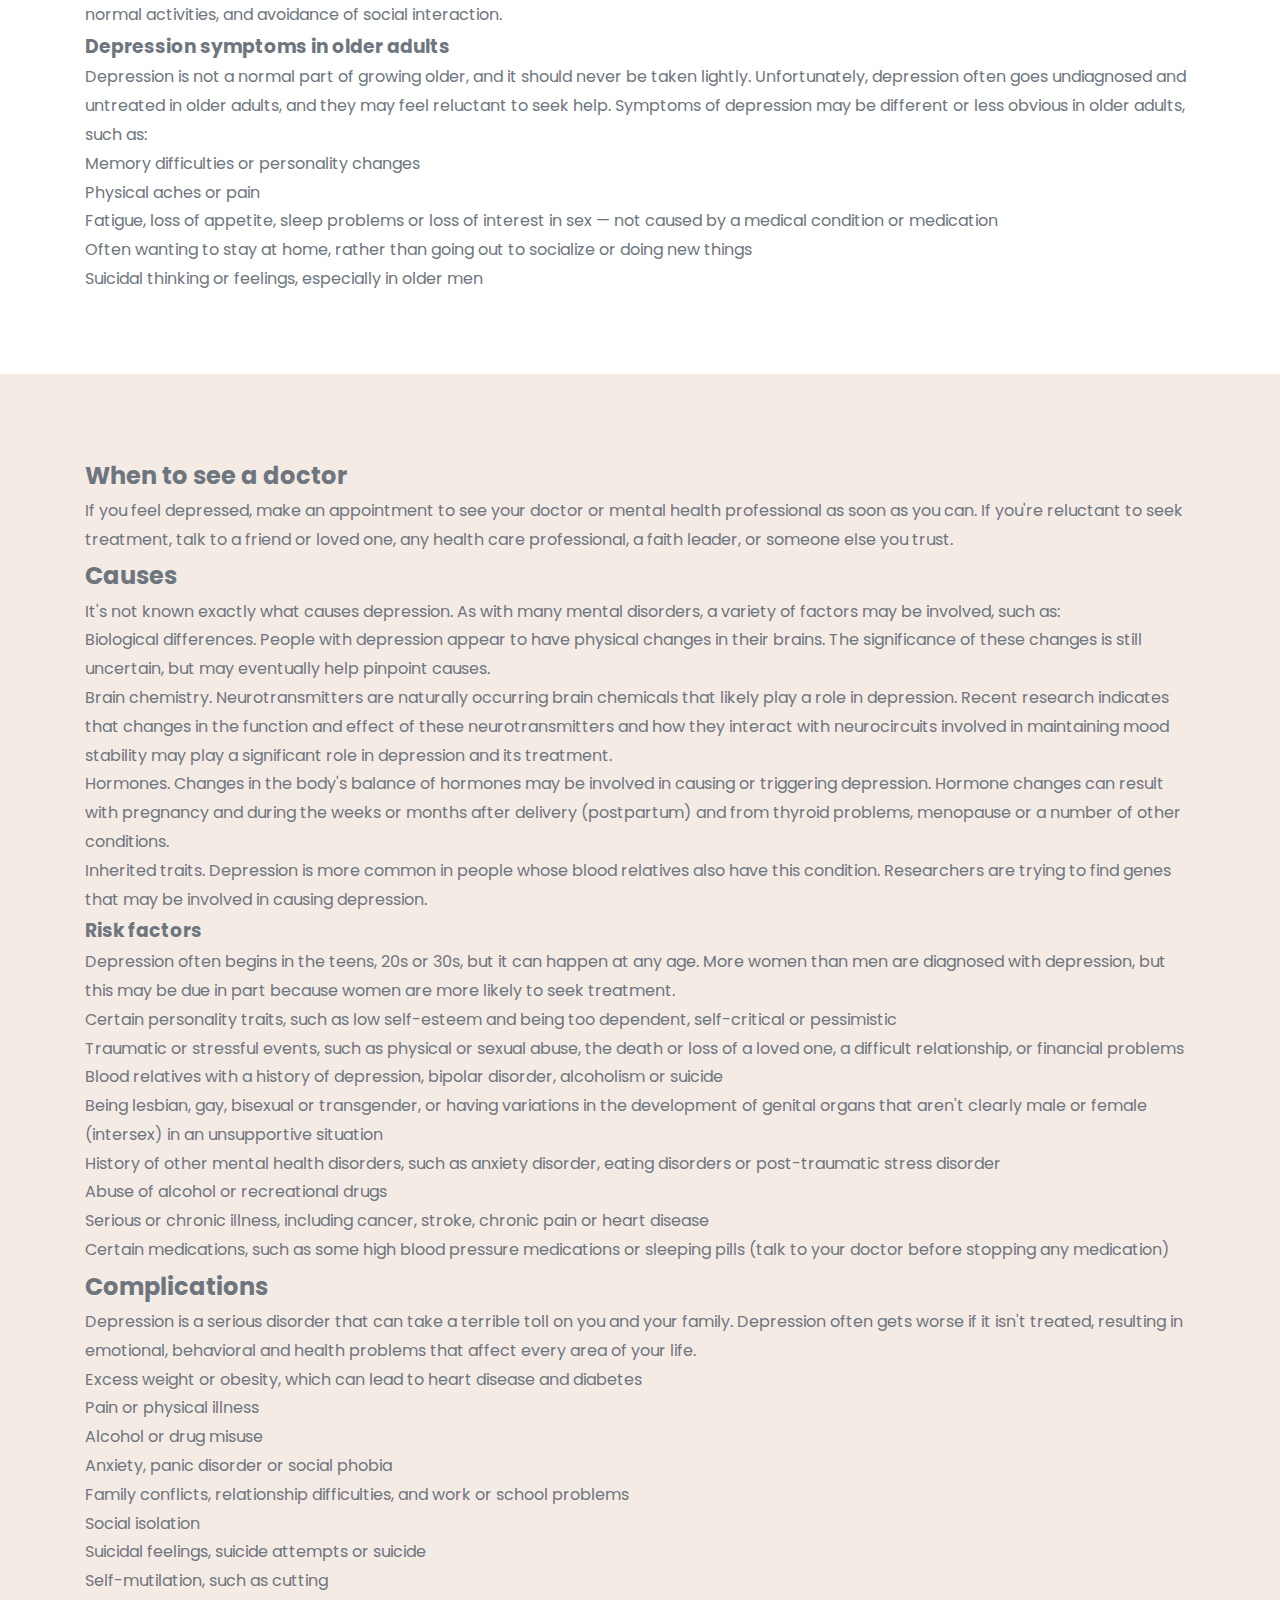
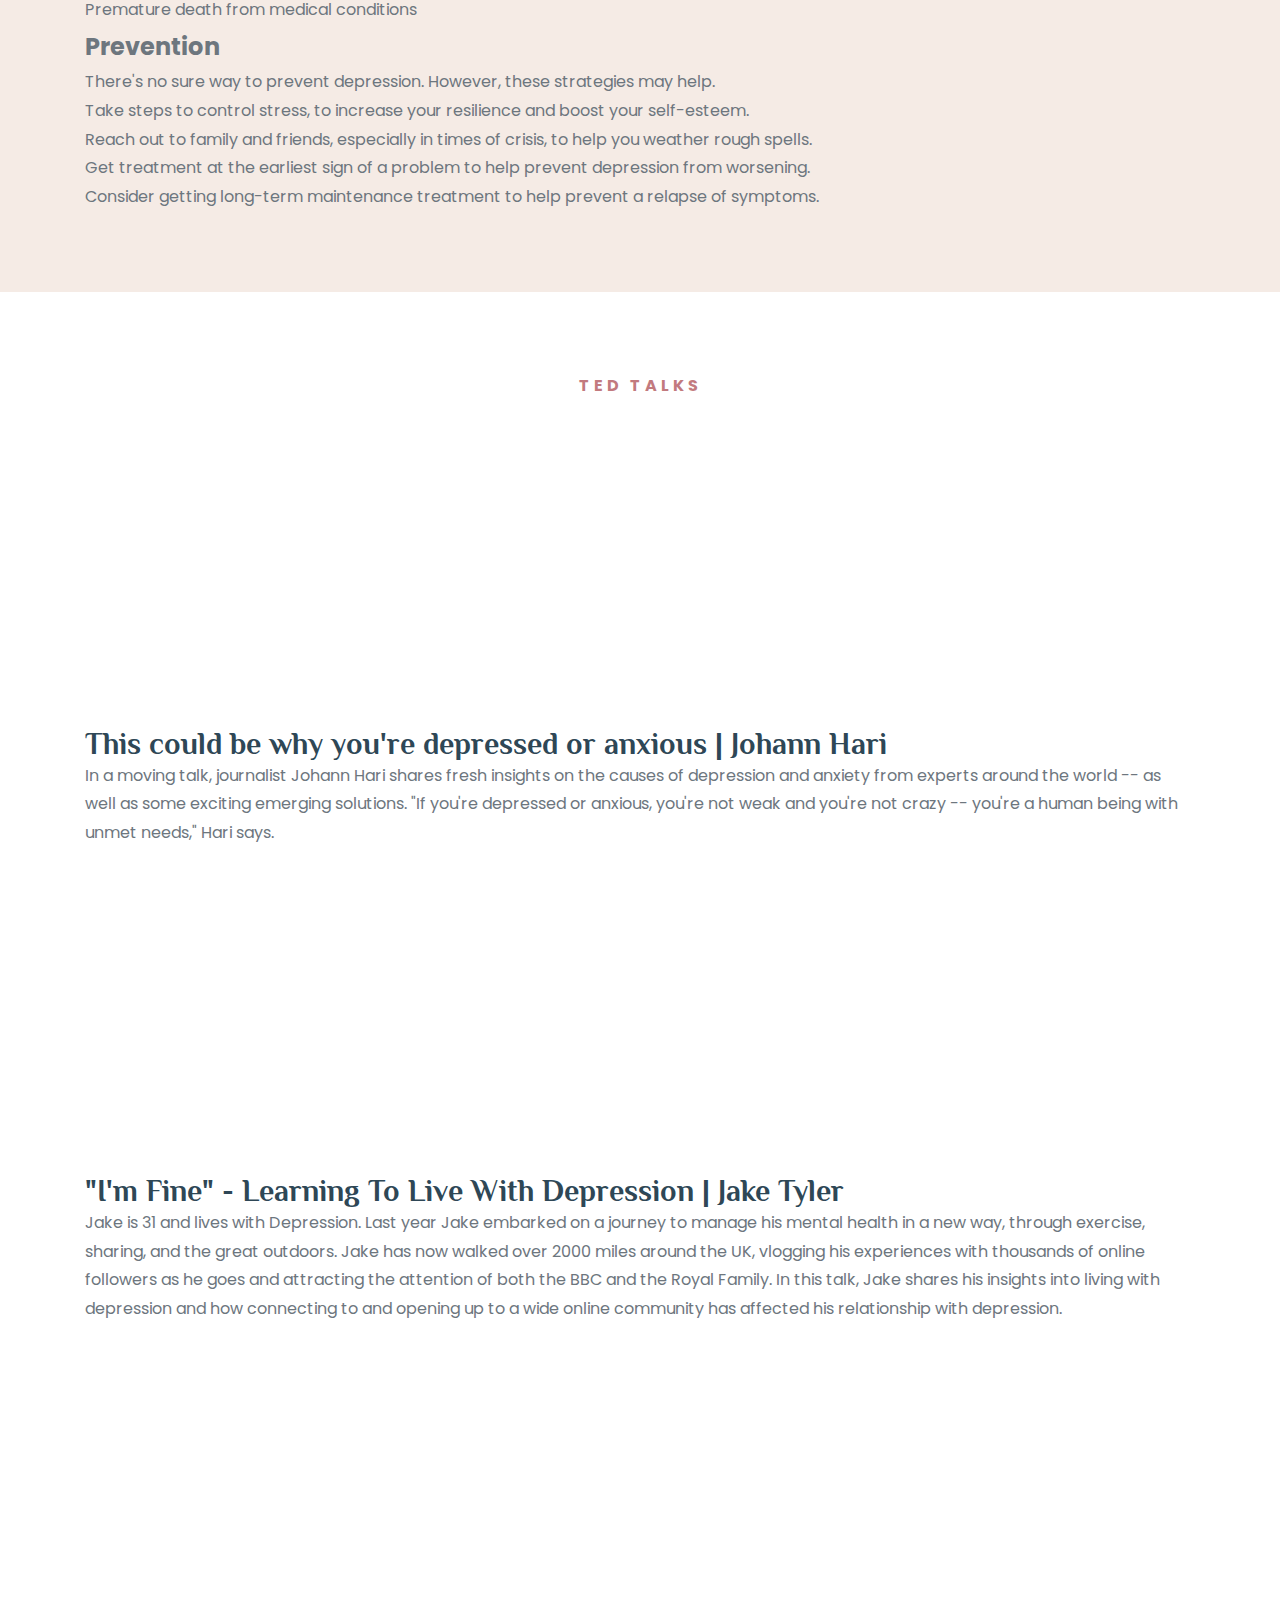
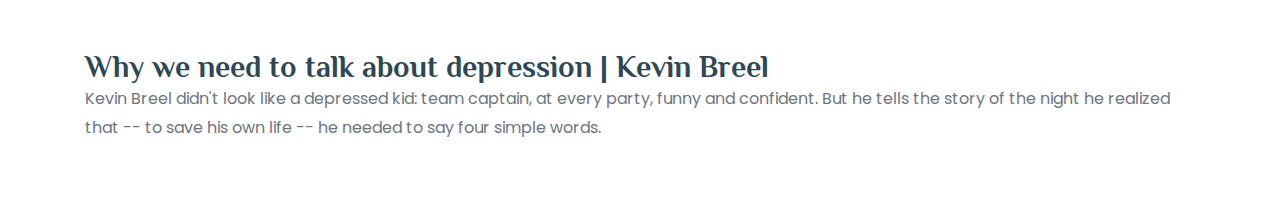
==== commit 5dfe6a50: "Update depression.html" ====
--- a/depression.html
+++ b/depression.html
@@ -48,6 +48,12 @@
 
   <header class="header" data-header>
     <div class="container">
+        <!-- Navigation bar for going back to home -->
+    <nav class="navbar">
+      <ul>
+        <li><a href="index.html">Home</a></li>
+      </ul>
+    </nav>
 
       <a href="#" class="logo">Understanding depression</a>
 
@@ -278,4 +284,4 @@
 
 </body>
 
-</html>+</html>
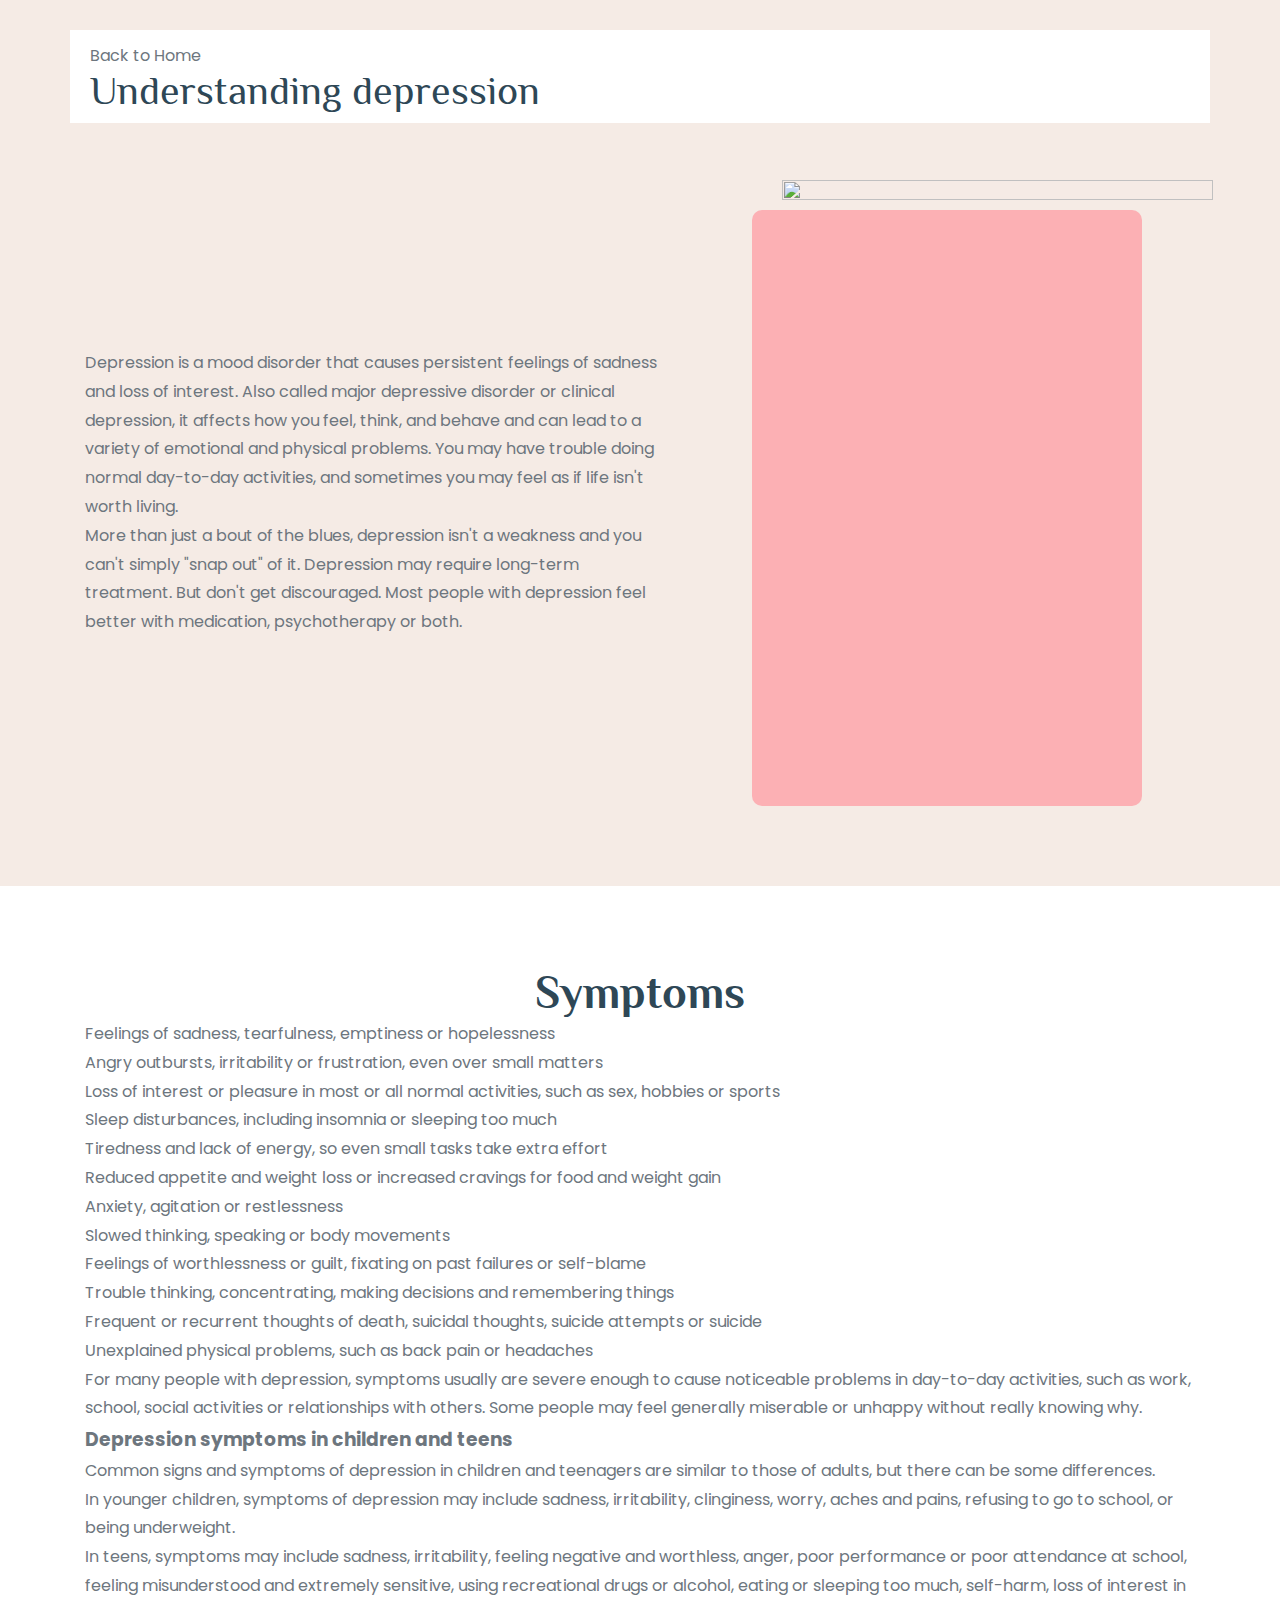
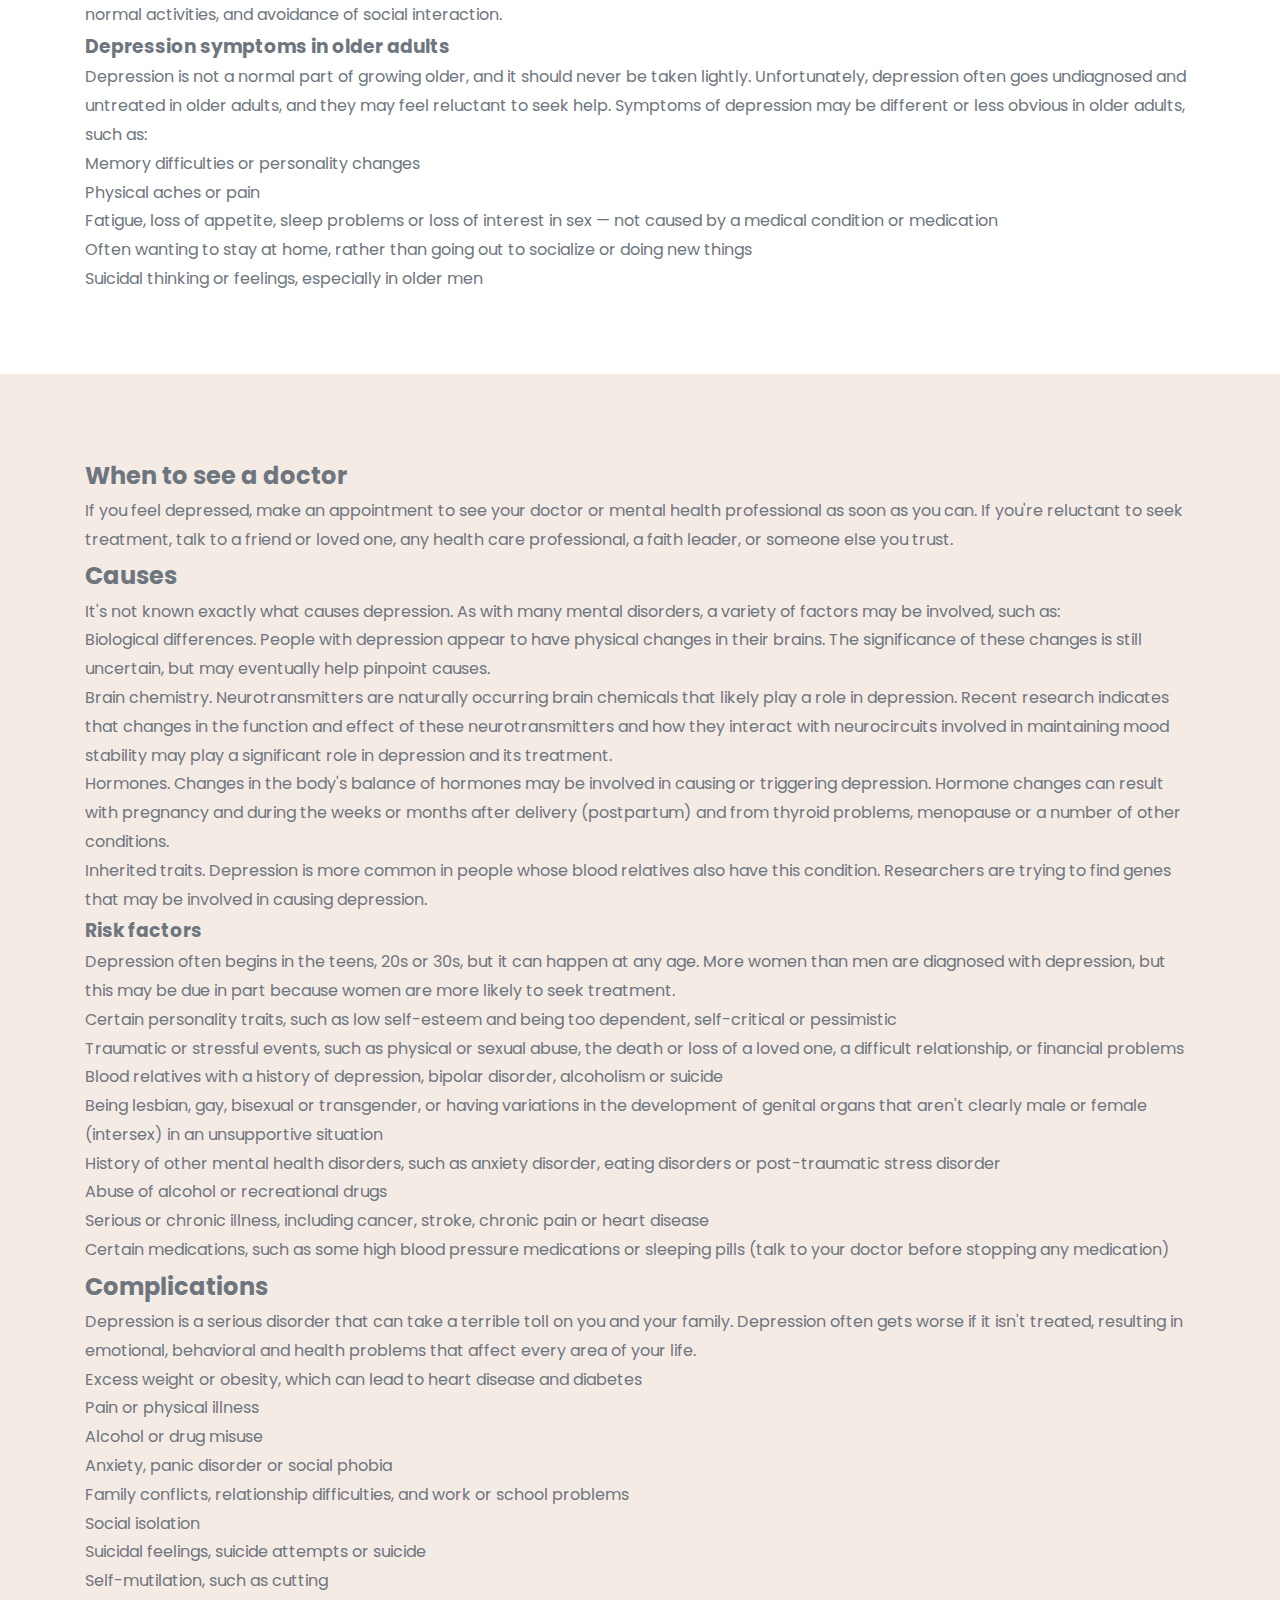
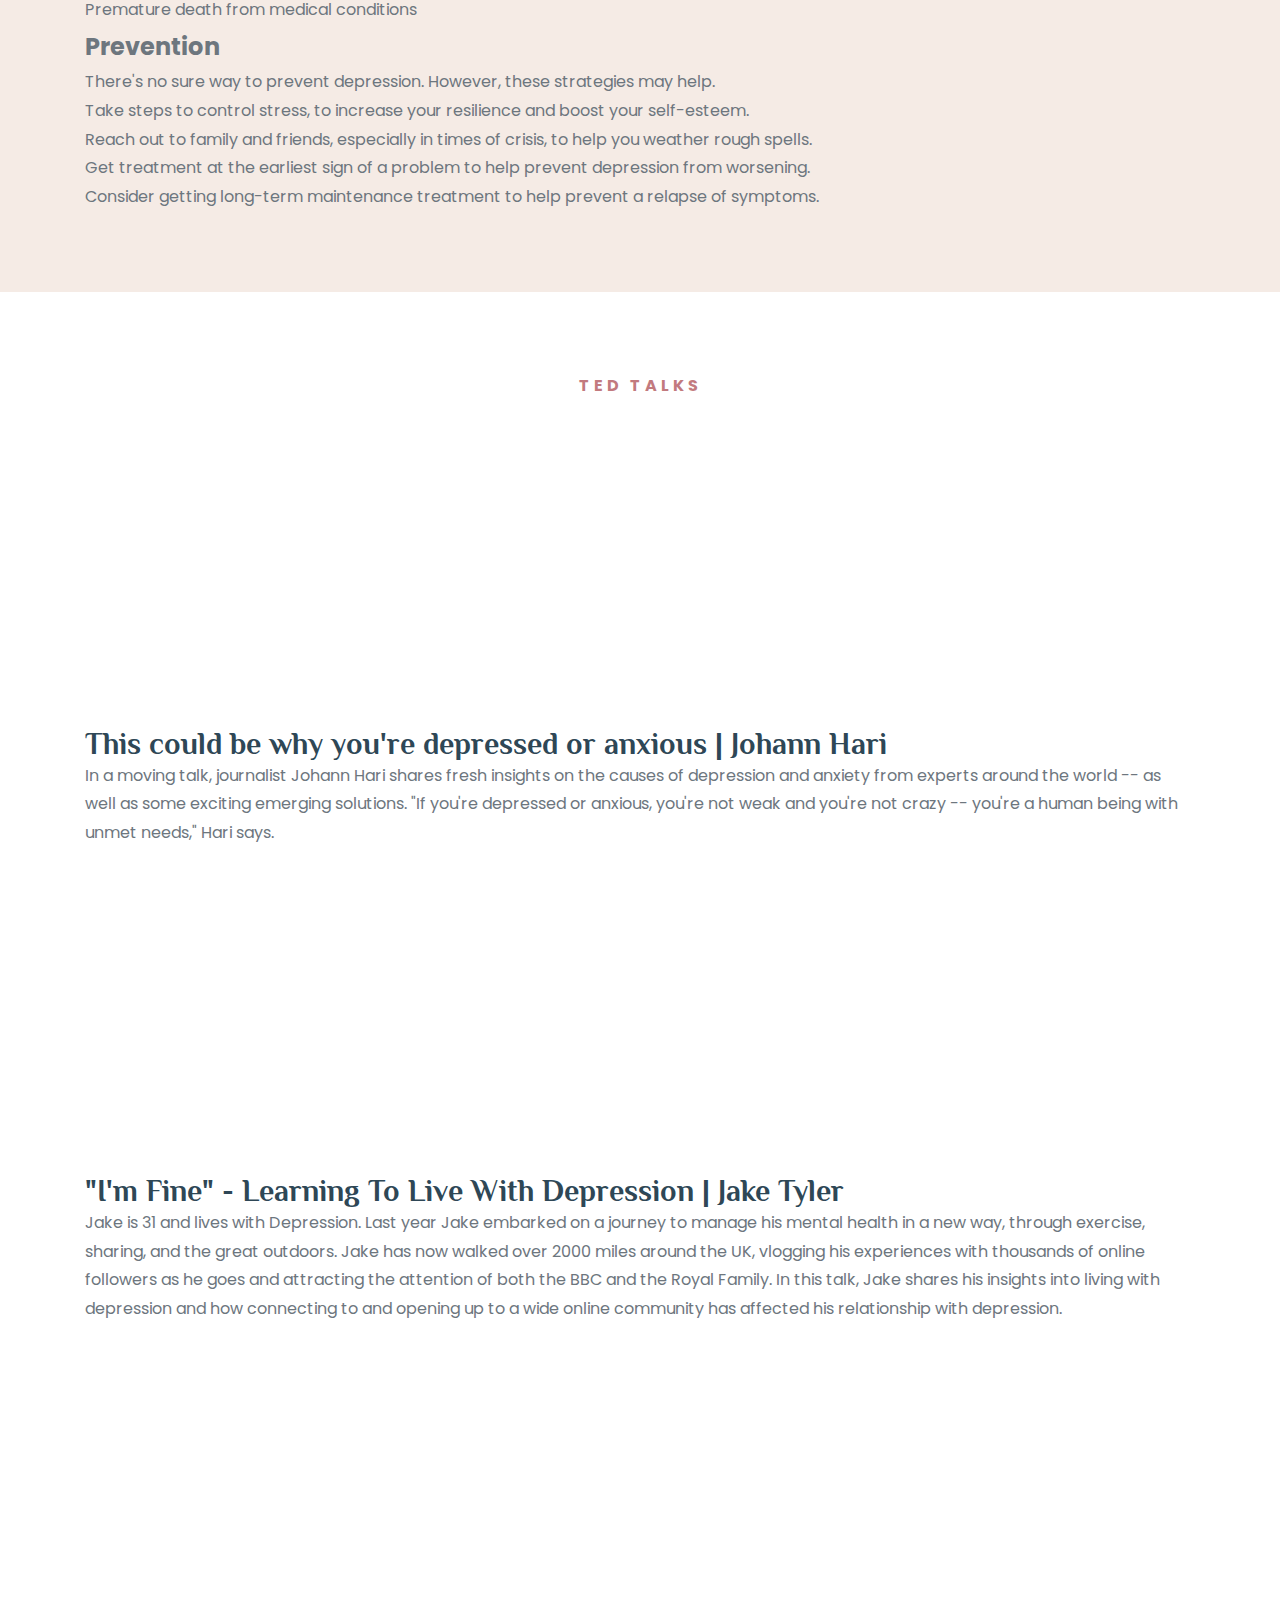
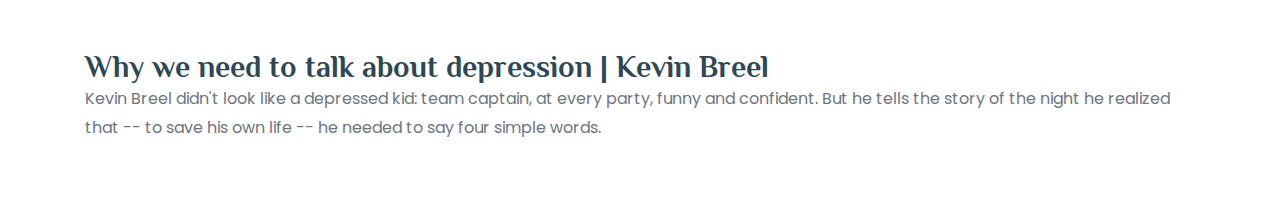
==== commit 553b3549: "Update depression.html" ====
--- a/depression.html
+++ b/depression.html
@@ -48,12 +48,15 @@
 
   <header class="header" data-header>
     <div class="container">
-        <!-- Navigation bar for going back to home -->
-    <nav class="navbar">
-      <ul>
-        <li><a href="index.html">Home</a></li>
-      </ul>
-    </nav>
+      <div class="header-content">
+        <div class="nav-container">
+          <!-- Navigation bar for going back to home -->
+          <nav class="navbar">
+            <ul class="navbar-nav ml-auto">
+              <li class="nav-item"><a href="index.html">Back to Home</a></li>
+            </ul>
+          </nav>
+        </div>
 
       <a href="#" class="logo">Understanding depression</a>
 
